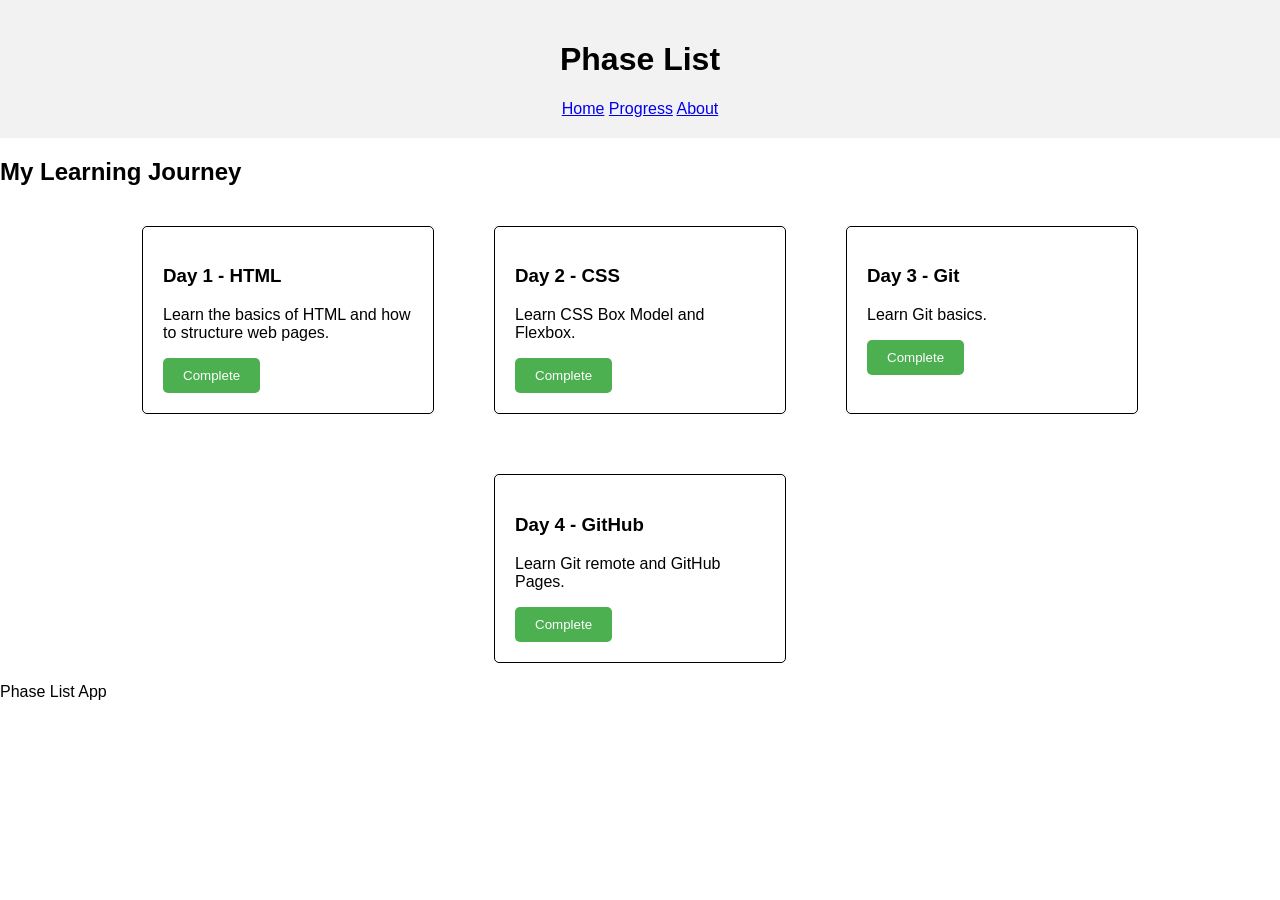
==== Day1/index.html @ 834079e6 "Add index.html" ====
<!DOCTYPE html>
<html lang="en">
<head>
    <meta charset="UTF-8">
    <meta name="viewport" content="width=device-width, initial-scale=1.0">
    <link rel="stylesheet" href="main.css">
    <title>Phase List</title>
</head>
<body>
    <header>
        <h1>Phase List</h1>
    <nav>
        <a href="#">Home</a>
        <a href="#">Progress</a>
        <a href="#">About</a>
    </nav>    
    </header>

    <main>
        <section>
            <h2>My Learning Journey</h2>

            <div class="phase-list">
                <div class="phase-item">
                    <h3>Day 1 - HTML</h3>
                    <p>Learn the basics of HTML and how to structure web pages.</p>
                    <button>Complete</button>
                </div>
                <div class="phase-item">
                    <h3>Day 2 - CSS</h3>
                    <p>Learn CSS Box Model and Flexbox.</p>
                    <button>Complete</button>
                </div>
                <div class="phase-item">
                    <h3>Day 3 - Git</h3>
                    <p>Learn Git basics.</p>
                    <button>Complete</button>
                </div>
                <div class="phase-item">
                    <h3>Day 4 - GitHub</h3>
                    <p>Learn Git remote and GitHub Pages.</p>
                    <button>Complete</button>
                </div>
            </div>
        </section>
    </main>  
          
    <footer>
        Phase List App
    </footer>
</body>

</html>
---- Day1/main.css ----
body{
    font-family: Arial, sans-serif;
    margin: 0;
    padding: 0; 
}

header{
    background-color: #f2f2f2;
    padding: 20px;
    text-align: center;
}

.phase-list{
    display: flex;
    flex-wrap: wrap;
    gap: 20px;
    justify-content: center;
}

.phase-item{
    width: 250px;
    padding: 20px;
    margin: 20px;
    border: 1px solid black;
    border-radius: 5px;
}
button{
    background-color: #4CAF50;
    color: white;
    border: none;
    padding: 10px 20px;
    cursor: pointer;
    border-radius: 5px;
}
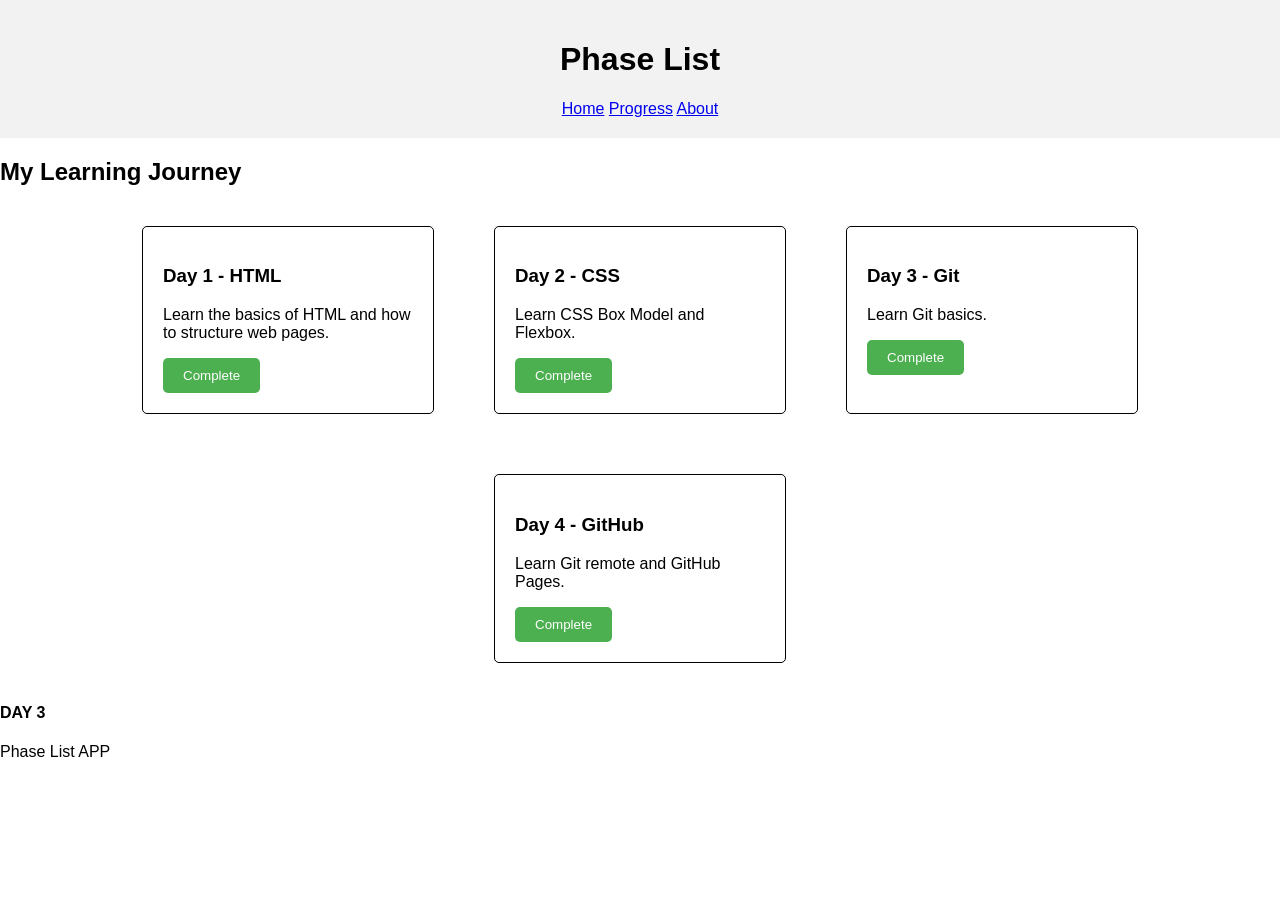
==== commit 6d88a784: "Update index.html conten" ====
--- a/Day1/index.html
+++ b/Day1/index.html
@@ -46,7 +46,8 @@
     </main>  
           
     <footer>
-        Phase List App
+        <h4>DAY 3</h4>
+        <p>Phase List APP</p>
     </footer>
 </body>
 
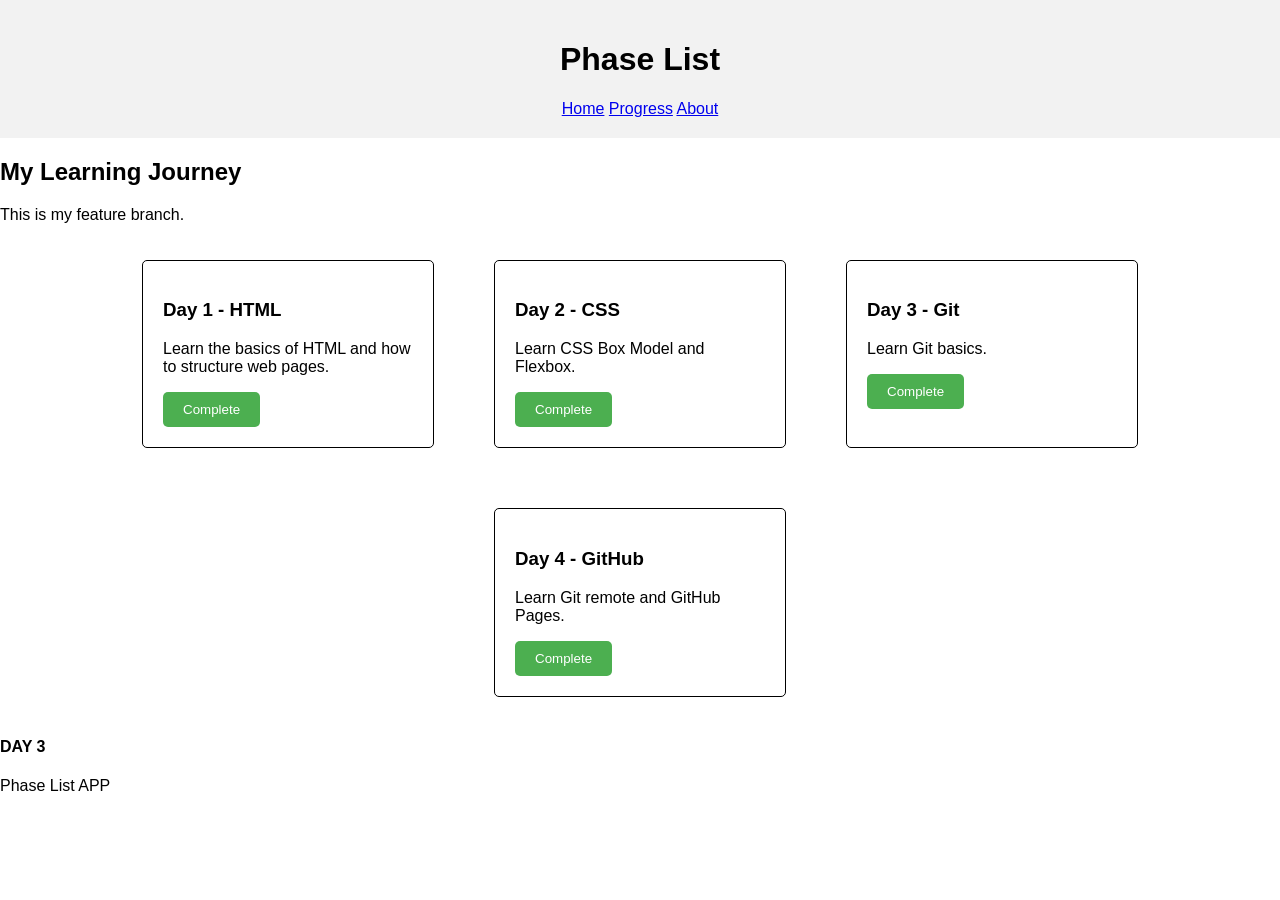
==== commit b8749809: "Add feature branch conten" ====
--- a/Day1/index.html
+++ b/Day1/index.html
@@ -19,7 +19,7 @@
     <main>
         <section>
             <h2>My Learning Journey</h2>
-
+            <p>This is my feature branch.</p>
             <div class="phase-list">
                 <div class="phase-item">
                     <h3>Day 1 - HTML</h3>
